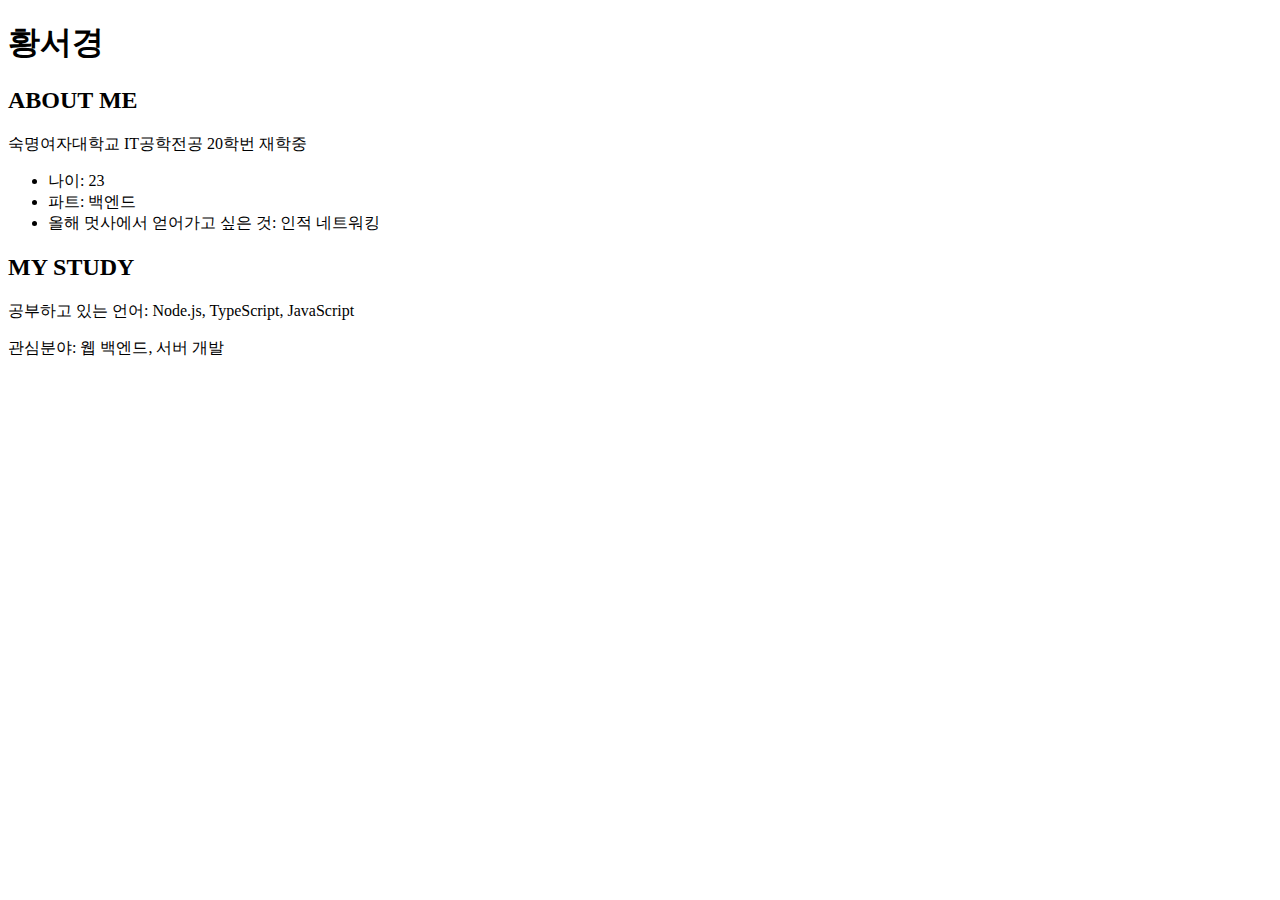
==== session2/index.html @ 61735481 "week2_session" ====
<!DOCTYPE html>
<html lang="en">
<head>
    <meta charset="UTF-8">
    <meta http-equiv="X-UA-Compatible" content="IE=edge">
    <meta name="viewport" content="width=device-width, initial-scale=1.0">
    <title>Document</title>
</head>
<body>
    <h1>황서경</h1>
    <section>
        <h2>ABOUT ME</h2>
        <p>숙명여자대학교 IT공학전공 20학번 재학중</p>
        <ul>
            <li>나이: 23</li>
            <li>파트: 백엔드</li>
            <li>올해 멋사에서 얻어가고 싶은 것: 인적 네트워킹</li>
        </ul>
    </section>
    <section>
        <h2>MY STUDY</h2>
        <p>공부하고 있는 언어: Node.js, TypeScript, JavaScript</p>
        <p>관심분야: 웹 백엔드, 서버 개발</p>
    </section>
</body>
</html>
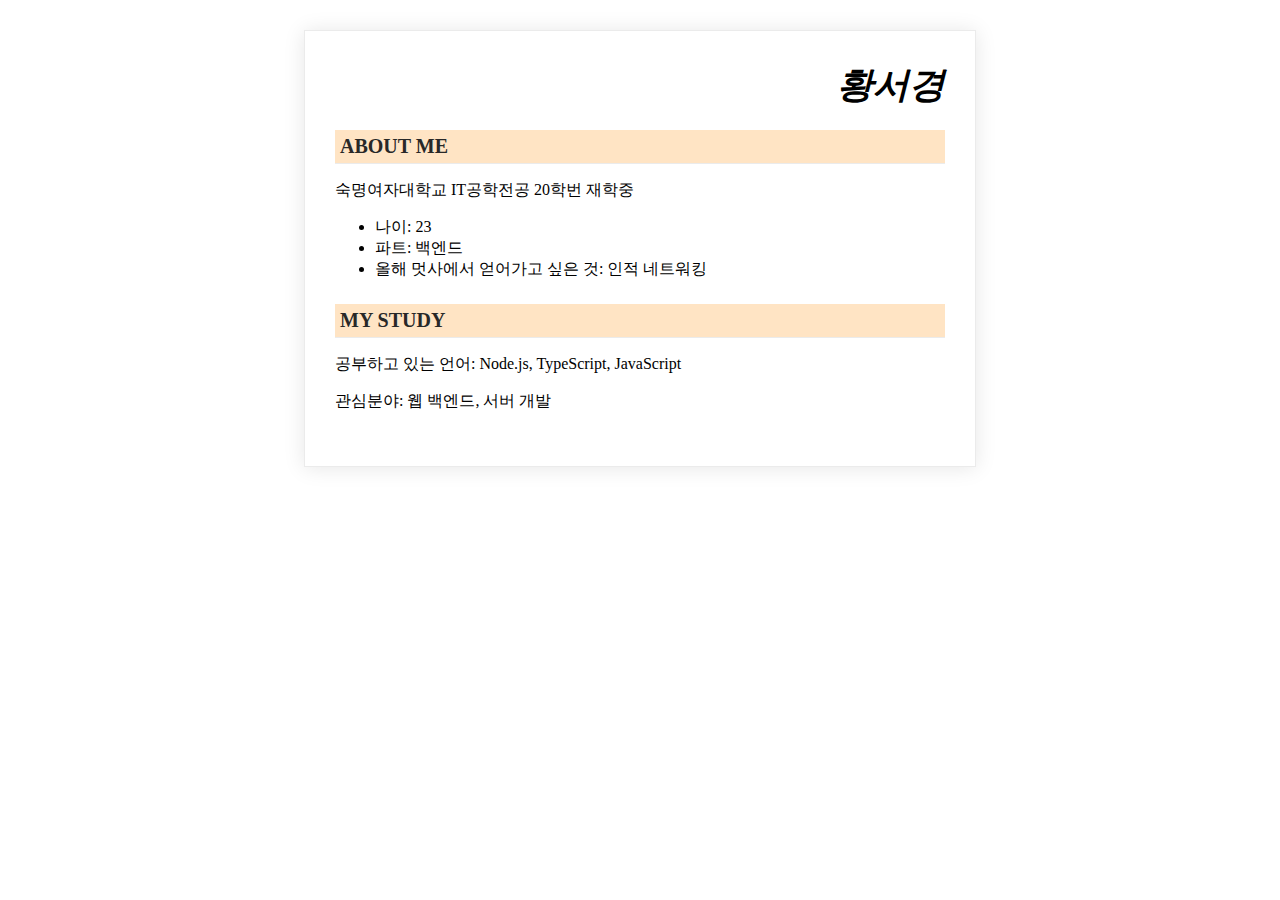
==== commit bf3ae8a9: "css 추가" ====
--- a/session2/index.html
+++ b/session2/index.html
@@ -4,10 +4,14 @@
     <meta charset="UTF-8">
     <meta http-equiv="X-UA-Compatible" content="IE=edge">
     <meta name="viewport" content="width=device-width, initial-scale=1.0">
-    <title>Document</title>
+    <title>10기 운영진 황서경</title>
+    <link rel="stylesheet" href="style.css">
 </head>
 <body>
-    <h1>황서경</h1>
+    <div class="mainbox">
+        <div class="title-box">
+            <h1>황서경</h1>
+        </div>
     <section>
         <h2>ABOUT ME</h2>
         <p>숙명여자대학교 IT공학전공 20학번 재학중</p>
@@ -22,5 +26,6 @@
         <p>공부하고 있는 언어: Node.js, TypeScript, JavaScript</p>
         <p>관심분야: 웹 백엔드, 서버 개발</p>
     </section>
+    </div>
 </body>
 </html>--- a/session2/style.css
+++ b/session2/style.css
@@ -0,0 +1,42 @@
+body, h1, h2 {
+    margin: 0px;
+    padding: 0px;
+}
+
+body {
+    min-width: fit-content;
+}
+
+h1 {
+    font-size: 36px;
+    font-weight: bold;
+    font-style: italic;
+}
+
+h2 {
+    background-color: bisque;
+    font-size: 20px;
+    color: #282828;
+    margin-bottom: 16px;
+    border-bottom: 1px solid #ebebeb;
+    padding: 5px;
+}
+
+.mainbox {
+    width: 610px;
+    padding: 30px;
+    margin: 30px;
+    margin-right: auto;
+    margin-left: auto;
+    border: 1px solid #ebebeb;
+    box-shadow: 0 1px 20px 0 rgba(0, 0, 0, 0.1);
+}
+
+.title-box {
+    text-align: right;
+    margin-bottom: 20px;
+}
+
+section {
+    margin-bottom: 24px;
+}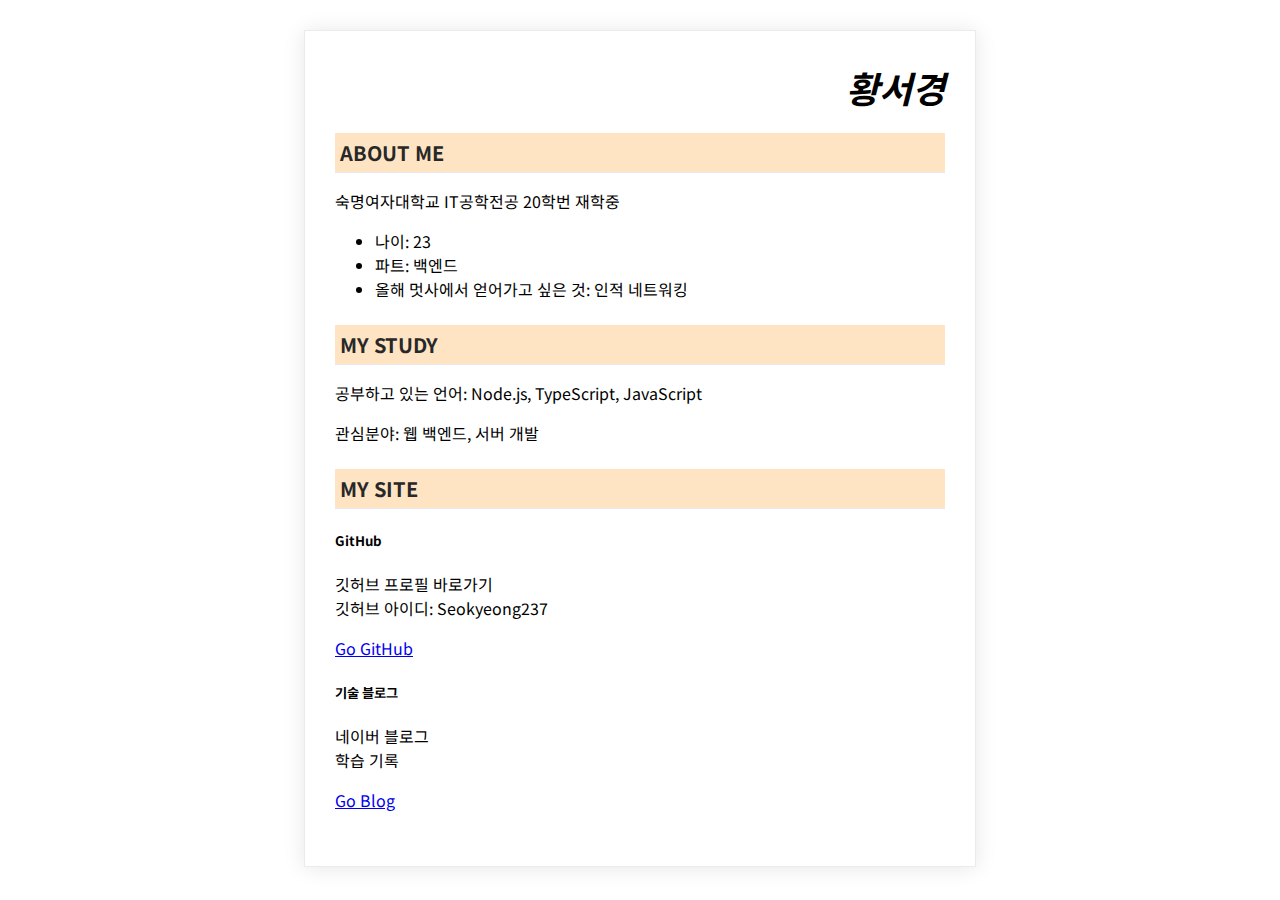
==== commit 0793f774: "bootstrap 추가" ====
--- a/session2/index.html
+++ b/session2/index.html
@@ -1,6 +1,7 @@
 <!DOCTYPE html>
 <html lang="en">
 <head>
+    <link href="https://cdn.jsdelivr.net/npm/bootstrap@5.1.3/dist/css/bootstrap.min.css" rel="stylesheet" integrity="sha384-1BmE4kWBq78iYhFldvKuhfTAU6auU8tT94WrHftjDbrCEXSU1oBoqyl2QvZ6jIW3" crossorigin="anonymous">
     <meta charset="UTF-8">
     <meta http-equiv="X-UA-Compatible" content="IE=edge">
     <meta name="viewport" content="width=device-width, initial-scale=1.0">
@@ -26,6 +27,30 @@
         <p>공부하고 있는 언어: Node.js, TypeScript, JavaScript</p>
         <p>관심분야: 웹 백엔드, 서버 개발</p>
     </section>
+    <section>
+        <h2>MY SITE</h2>
+        <div class="row">
+            <div class="col-sm-6">
+              <div class="card">
+                <div class="card-body">
+                  <h5 class="card-title">GitHub</h5>
+                  <p class="card-text">깃허브 프로필 바로가기<br>깃허브 아이디: Seokyeong237</p>
+                  <a href="https://github.com/Seokyeong237" class="btn btn-primary">Go GitHub</a>
+                </div>
+              </div>
+            </div>
+            <div class="col-sm-6">
+              <div class="card">
+                <div class="card-body">
+                  <h5 class="card-title">기술 블로그</h5>
+                  <p class="card-text">네이버 블로그<br>학습 기록</p>
+                  <a href="#" class="btn btn-primary">Go Blog</a>
+                </div>
+              </div>
+            </div>
+          </div>
+    </section>
     </div>
+    <script src="https://cdn.jsdelivr.net/npm/bootstrap@5.1.3/dist/js/bootstrap.bundle.min.js" integrity="sha384-ka7Sk0Gln4gmtz2MlQnikT1wXgYsOg+OMhuP+IlRH9sENBO0LRn5q+8nbTov4+1p" crossorigin="anonymous"></script>
 </body>
 </html>--- a/session2/style.css
+++ b/session2/style.css
@@ -1,3 +1,9 @@
+@import url('https://fonts.googleapis.com/css2?family=Noto+Sans+KR:wght@300&display=swap');
+
+* {
+    font-family: 'Noto Sans KR', sans-serif;
+}
+
 body, h1, h2 {
     margin: 0px;
     padding: 0px;
